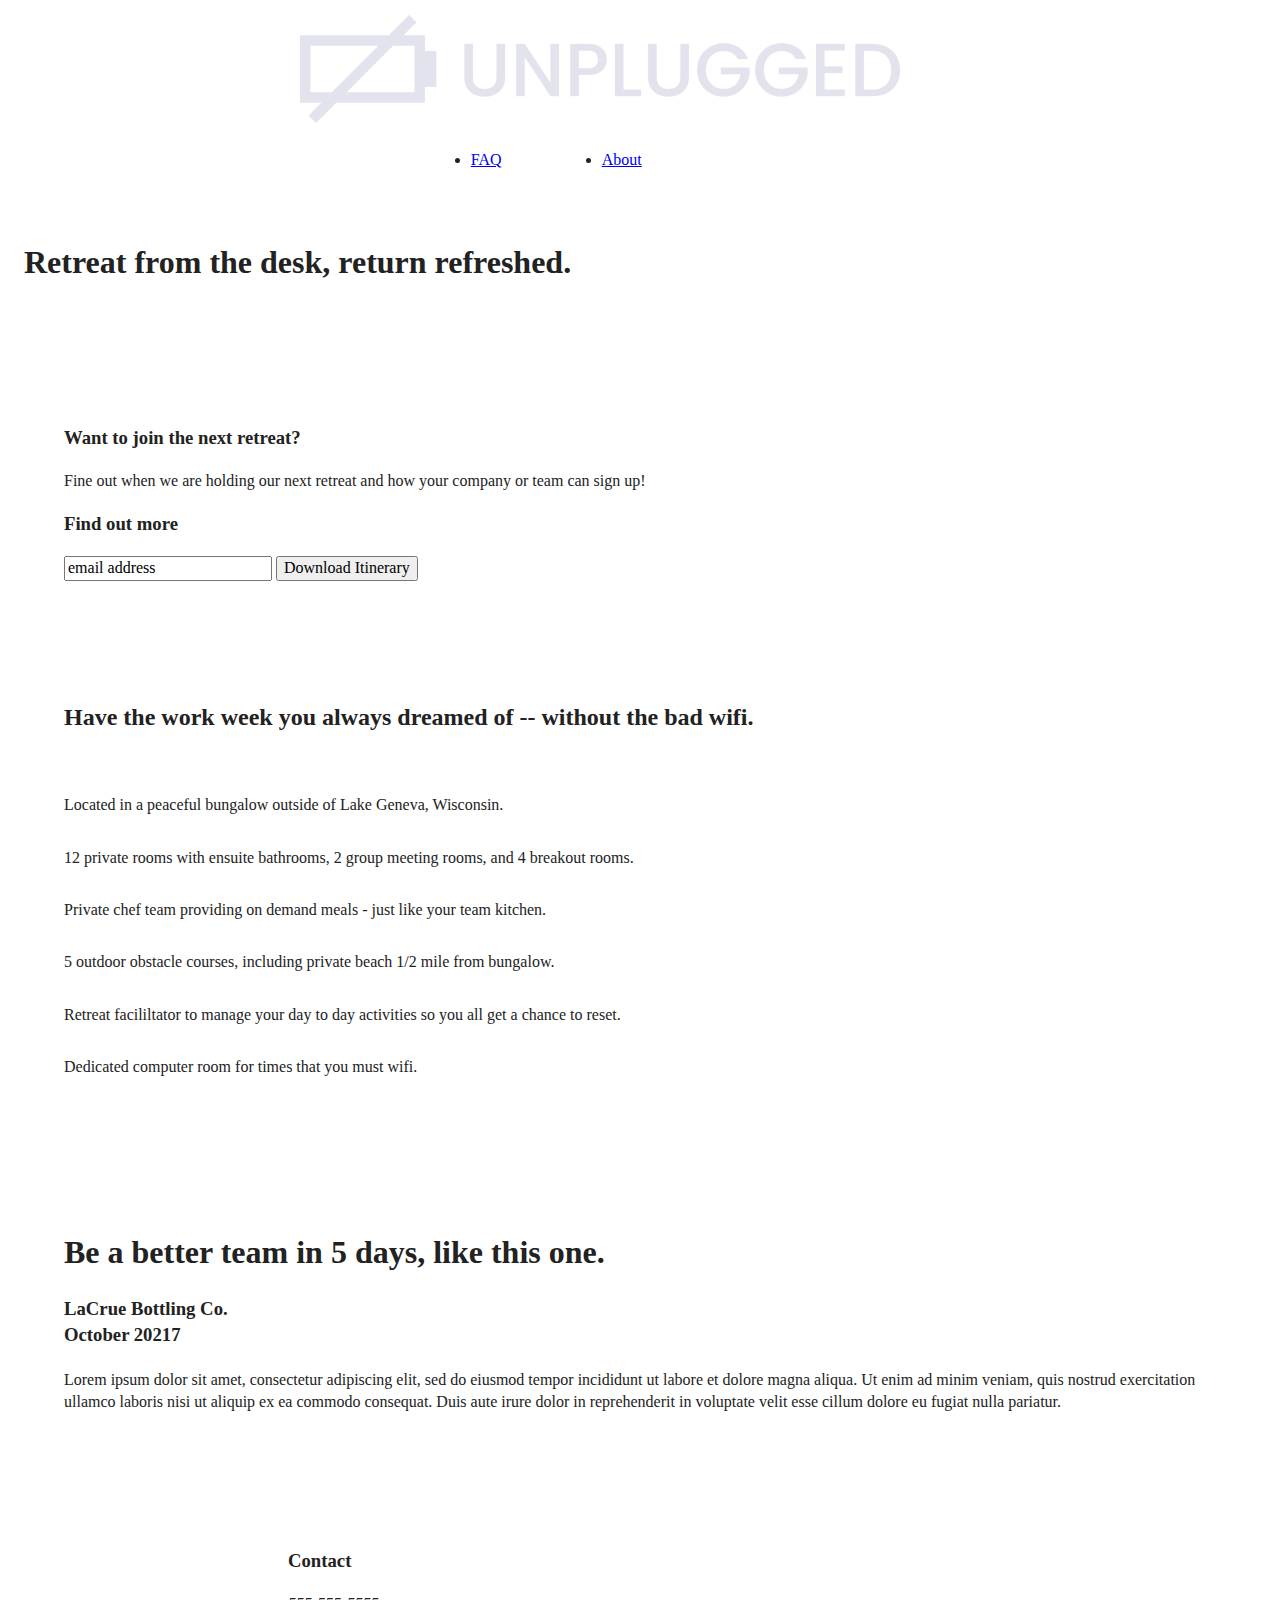
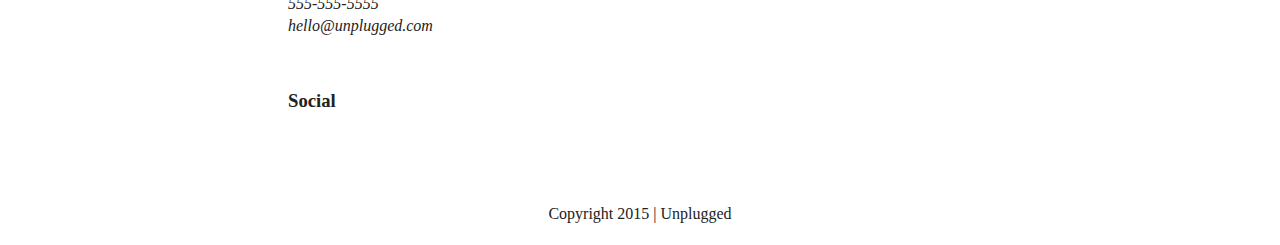
==== index.html @ df59cf58 "added width margins and padding" ====
<!doctype html>
<html class="no-js" lang="en">

<head>
  <meta charset="utf-8">
  <title>Unplugged Retreat</title>
  <meta name="description" content="">
  <meta name="viewport" content="width=device-width, initial-scale=1">

  <meta property="og:title" content="">
  <meta property="og:type" content="">
  <meta property="og:url" content="">
  <meta property="og:image" content="">

  <link rel="manifest" href="../site.webmanifest">
  <link rel="apple-touch-icon" href="../icon.png">
  <!-- Place favicon.ico in the root directory -->

  <link rel="stylesheet" href="../css/normalize.css">
  <link rel="stylesheet" href="../css/main.css">

  <meta name="theme-color" content="#fafafa">
</head>

<body>

  <!-- Add your site or application content here -->
<header>
  <div class="content-wrapper">
    <a href="#"><img src="../unplugged-retreat/Assets/unpluggedlogo.png" alt="unplugged logo"/></a>
    <figure>
      
    </figure>
    <div class="header-divider">
    <nav>
      <ul>
        <li><a href="faq/index.html" target="_blank">FAQ</a></li>
        <li><a href="about/index.html" target="_blank">About</a></li>
      </ul>
    </nav>
    </div>
  </div>
</header>

<main>

  <section class="hero-area">
    <div class="content-wrapper">
    <h1>Retreat from the desk, return refreshed.</h1>
    </div>
    <figure>

    </figure>
  </section>

  <aside>
    <div class="content-wrapper">
      <div class="form-description">
        <h3>Want to join the next retreat?</h3>
        <p>Fine out when we are holding our next retreat and how your company or team can sign up!</p>
      </div>
      <div class="form">
        <h3>Find out more</h3>
        <input type="text" name="name" value="email address">
        <input type="button" value="Download Itinerary">
      </div>
    </div>
  </aside>

<article>
  <section class="features">
    <div class="content-wrapper">
      <!-- Add your Features content here -->
      <h2>Have the work week you always dreamed of -- without the bad wifi.</h2>
    <!-- tent icon -->
      <article>
      <p class="features-items"></p>
      <p class="features-item-description">Located in a peaceful bungalow outside of Lake Geneva, Wisconsin.</p>
    </article>
    <!-- bed icon -->
    <article>
      <p class="features-items"></p>
      <p class="features-item-description">12 private rooms with ensuite bathrooms, 2 group meeting rooms, and 4 breakout rooms.</p>
    </article>
    <!-- fork and knife icon -->
    <article>
      <p class="features-items"></p>
      <p class="features-item-description">Private chef team providing on demand meals - just like your team kitchen.</p>
    </article>
    <!-- foot print icon -->
    <article>
      <p class="features-items"></p>
      <p class="features-item-description">5 outdoor obstacle courses, including private beach 1/2 mile from bungalow.</p>
    </article>
    <!-- smile icon -->
    <article>
      <p class="features-items"></p>
      <p class="features-item-description">Retreat facililtator to manage your day to day activities so you all get a chance to reset.</p>
    </article>
    <!-- wifi icon -->
    <article>
      <p class="features-items"></p>
      <p class="features-item-description">Dedicated computer room for times that you must wifi.</p>
    </article>
    </div>
  </section>

  <section class="reviews">
    <div class="content-wrapper">
      <h1>Be a better team in 5 days, like this one.</h1>
      <h3>LaCrue Bottling Co.
      <br>October 20217</h3>
      <p>Lorem ipsum dolor sit amet, consectetur adipiscing elit, sed do eiusmod tempor incididunt ut labore et dolore magna aliqua. Ut enim ad minim veniam, quis nostrud exercitation ullamco laboris nisi ut aliquip ex ea commodo consequat. Duis aute irure dolor in reprehenderit in voluptate velit esse cillum dolore eu fugiat nulla pariatur.</p>
    </div>
  </section>
</article>
</main> <!-- main wrapper -->

<footer>
  <div class="content-wrapper">
    <div class="footer-content">
      <div class="contact">
        <h3>Contact</h3>
        <address class="footer-content">
          <p>555-555-5555
          <br>hello@unplugged.com</p>
        </address>
      </div>
      <div class="social">
        <h3>Social</h3>
        <div class="social-icons">
          <p><a href="https://www.facebook.com/yoursite" target="_blank"></a></p>
          <p><a href="https://www.instagram.com/yoursite" target="_blank"></a></p>
          <p><a href="https://www.twitter.com/yoursite" target="_blank"></a></p>
          
          <!-- other social links here -->
        </div>
      </div>
    </div> <!-- footer content ends-->
  </div> <!-- footer content-wrapper ends-->

  <div class="copyright">
    <p>Copyright 2015 | Unplugged</p>
  </div>
</footer>

  <script src="../js/vendor/modernizr-3.11.2.min.js"></script>
  <script src="../js/plugins.js"></script>
  <script src="../js/main.js"></script>

  <!-- Google Analytics: change UA-XXXXX-Y to be your site's ID. -->
  <script>
    window.ga = function () { ga.q.push(arguments) }; ga.q = []; ga.l = +new Date;
    ga('create', 'UA-XXXXX-Y', 'auto'); ga('set', 'anonymizeIp', true); ga('set', 'transport', 'beacon'); ga('send', 'pageview')
  </script>
  <script src="../https://www.google-analytics.com/analytics.js" async></script>
</body>

</html>
---- css/main.css ----
/*! HTML5 Boilerplate v8.0.0 | MIT License | https://html5boilerplate.com/ */

/* main.css 2.1.0 | MIT License | https://github.com/h5bp/main.css#readme */
/*
 * What follows is the result of much research on cross-browser styling.
 * Credit left inline and big thanks to Nicolas Gallagher, Jonathan Neal,
 * Kroc Camen, and the H5BP dev community and team.
 */

/* ==========================================================================
   Base styles: opinionated defaults
   ========================================================================== */

html {
  color: #222;
  font-size: 1em;
  line-height: 1.4;
}

/*
 * Remove text-shadow in selection highlight:
 * https://twitter.com/miketaylr/status/12228805301
 *
 * Vendor-prefixed and regular ::selection selectors cannot be combined:
 * https://stackoverflow.com/a/16982510/7133471
 *
 * Customize the background color to match your design.
 */

::-moz-selection {
  background: #b3d4fc;
  text-shadow: none;
}

::selection {
  background: #b3d4fc;
  text-shadow: none;
}

/*
 * A better looking default horizontal rule
 */

hr {
  display: block;
  height: 1px;
  border: 0;
  border-top: 1px solid #ccc;
  margin: 1em 0;
  padding: 0;
}

/*
 * Remove the gap between audio, canvas, iframes,
 * images, videos and the bottom of their containers:
 * https://github.com/h5bp/html5-boilerplate/issues/440
 */

audio,
canvas,
iframe,
img,
svg,
video {
  vertical-align: middle;
}

/*
 * Remove default fieldset styles.
 */

fieldset {
  border: 0;
  margin: 0;
  padding: 0;
}

/*
 * Allow only vertical resizing of textareas.
 */

textarea {
  resize: vertical;
}

/* ==========================================================================
   Author's custom styles
   ========================================================================== */

  .content-wrapper {
    width:90%;
    margin:50px 0;
  }

   /*----------Base Header - -Footer Styles ---------*/

   header,
footer {
  display: flex;
  justify-content: center;
  align-items: center;
  flex-flow: row wrap;
}

header {
  padding: 15px 0;
}

header .content-wrapper {
  display: flex;
  justify-content: center;
  align-items: center;
  flex-flow: row wrap;
  margin: 0;
}

.header-divider {
  width: 100%;
  height: 1px;
  margin: 10px 0 20px 0;
}

header nav {
  display: flex;
  justify-content: space-around;
  align-items: center;
  flex-flow: row wrap;
  width: 60%;
}

header nav ul {
  display: flex;
  justify-content: space-around;
  width: 100%;
}

footer {
  flex-direction: column;
}

footer p {
  margin: 0;
}

footer .content-wrapper {
  width: 55%;
  margin: 50px 0;
}

footer .contact {
  margin-bottom: 50px;
}

footer .social-icons {
  display: flex;
  justify-content: space-around;
  align-items: center;
}

footer .social-icons p {
  display: flex;
  justify-content: center;
  align-items: center;
}

footer .copyright {
  margin: 20px 0;
}

   /* Header styles */

   header {

   }

   header .content-wrapper {

   }

   header figure {

   }
   
   .header-divider {
    width: 45%;
   }

   header nav {
    width: 60%;
   }

   header nav ul {
     width: 
     margin:
   }
   /* -------- Mobile Styles - Homepage ------- */

   .hero-area {
    display:flex;
    justify-content:center;
    flex-flow:row wrap;
   }

   aside {
    display:flex;
    justify-content:center;
    align-items:center;
    flex-flow:row wrap;
   }

   /* -------- Mobile Styles - Features ------ */ 
   .features {
    display: flex;
    justify-content: center;
    flex-flow: row wrap;
  }
  
  .features h2 {
    margin-bottom: 60px;
  }
  
  .features article {
    width: 63%;
    margin: 30px 0;
  }
  
  .features .features-items {
    display: flex;
    justify-content: center;
    align-items: center;
    flex-flow: row wrap;
  }
  
  .features p {
    margin: 0;
  }

   /* ------- Mobile Styles - Reviews ------*/

   .reviews {
    display: flex;
    justify-content: center;
    flex-flow: row wrap;
  }
  
  .reviews h2 {
    margin-bottom: 40px;
  }
  
  .reviews h3 {
    width: 55%;
    margin: 20px 0;
  }

/* ==========================================================================
   Helper classes
   ========================================================================== */

/*
 * Hide visually and from screen readers
 */

.hidden,
[hidden] {
  display: none !important;
}

/*
 * Hide only visually, but have it available for screen readers:
 * https://snook.ca/archives/html_and_css/hiding-content-for-accessibility
 *
 * 1. For long content, line feeds are not interpreted as spaces and small width
 *    causes content to wrap 1 word per line:
 *    https://medium.com/@jessebeach/beware-smushed-off-screen-accessible-text-5952a4c2cbfe
 */

.sr-only {
  border: 0;
  clip: rect(0, 0, 0, 0);
  height: 1px;
  margin: -1px;
  overflow: hidden;
  padding: 0;
  position: absolute;
  white-space: nowrap;
  width: 1px;
  /* 1 */
}

/*
 * Extends the .sr-only class to allow the element
 * to be focusable when navigated to via the keyboard:
 * https://www.drupal.org/node/897638
 */

.sr-only.focusable:active,
.sr-only.focusable:focus {
  clip: auto;
  height: auto;
  margin: 0;
  overflow: visible;
  position: static;
  white-space: inherit;
  width: auto;
}

/*
 * Hide visually and from screen readers, but maintain layout
 */

.invisible {
  visibility: hidden;
}

/*
 * Clearfix: contain floats
 *
 * For modern browsers
 * 1. The space content is one way to avoid an Opera bug when the
 *    `contenteditable` attribute is included anywhere else in the document.
 *    Otherwise it causes space to appear at the top and bottom of elements
 *    that receive the `clearfix` class.
 * 2. The use of `table` rather than `block` is only necessary if using
 *    `:before` to contain the top-margins of child elements.
 */

.clearfix::before,
.clearfix::after {
  content: " ";
  display: table;
}

.clearfix::after {
  clear: both;
}

/* ==========================================================================
   EXAMPLE Media Queries for Responsive Design.
   These examples override the primary ('mobile first') styles.
   Modify as content requires.
   ========================================================================== */

@media only screen and (min-width: 35em) {
  /* Style adjustments for viewports that meet the condition */
}

@media print,
  (-webkit-min-device-pixel-ratio: 1.25),
  (min-resolution: 1.25dppx),
  (min-resolution: 120dpi) {
  /* Style adjustments for high resolution devices */
}

/* ==========================================================================
   Print styles.
   Inlined to avoid the additional HTTP request:
   https://www.phpied.com/delay-loading-your-print-css/
   ========================================================================== */

@media print {
  *,
  *::before,
  *::after {
    background: #fff !important;
    color: #000 !important;
    /* Black prints faster */
    box-shadow: none !important;
    text-shadow: none !important;
  }

  a,
  a:visited {
    text-decoration: underline;
  }

  a[href]::after {
    content: " (" attr(href) ")";
  }

  abbr[title]::after {
    content: " (" attr(title) ")";
  }

  /*
   * Don't show links that are fragment identifiers,
   * or use the `javascript:` pseudo protocol
   */
  a[href^="#"]::after,
  a[href^="javascript:"]::after {
    content: "";
  }

  pre {
    white-space: pre-wrap !important;
  }

  pre,
  blockquote {
    border: 1px solid #999;
    page-break-inside: avoid;
  }

  /*
   * Printing Tables:
   * https://web.archive.org/web/20180815150934/http://css-discuss.incutio.com/wiki/Printing_Tables
   */
  thead {
    display: table-header-group;
  }

  tr,
  img {
    page-break-inside: avoid;
  }

  p,
  h2,
  h3 {
    orphans: 3;
    widows: 3;
  }

  h2,
  h3 {
    page-break-after: avoid;
  }
}
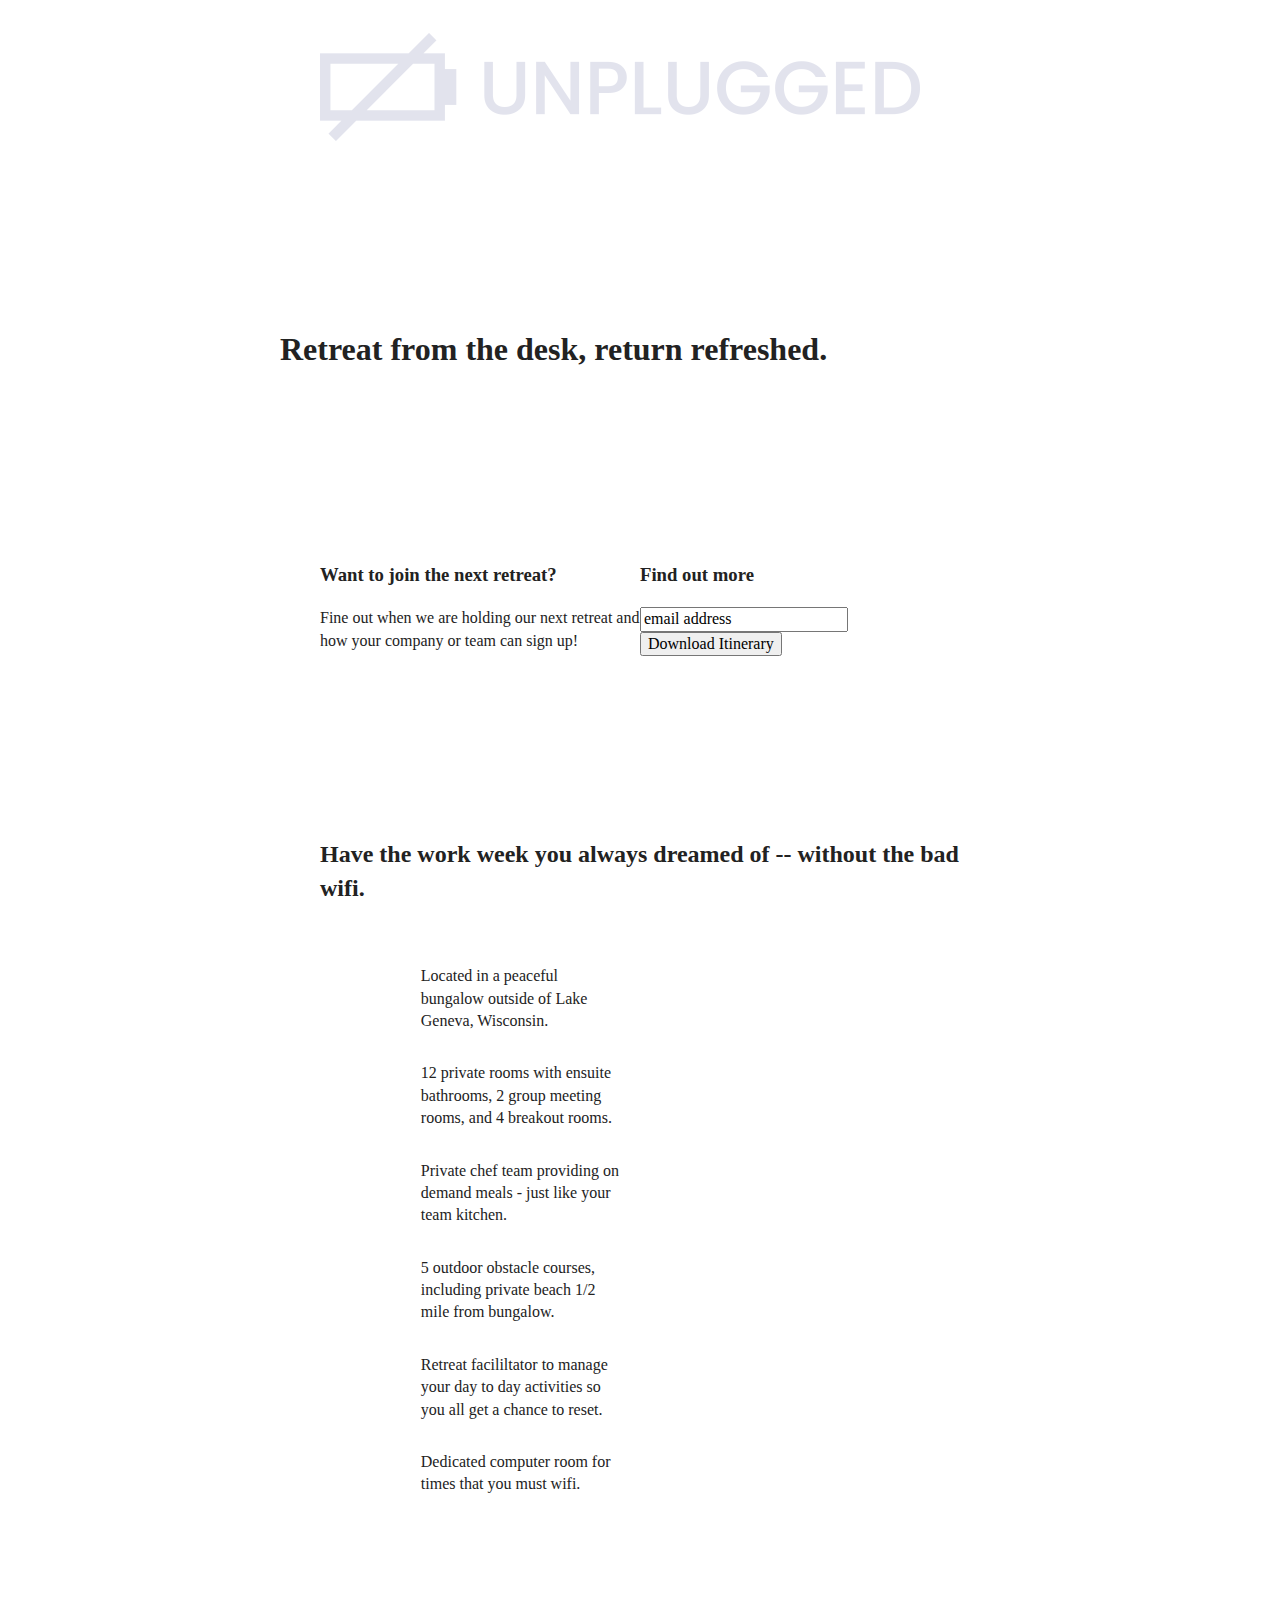
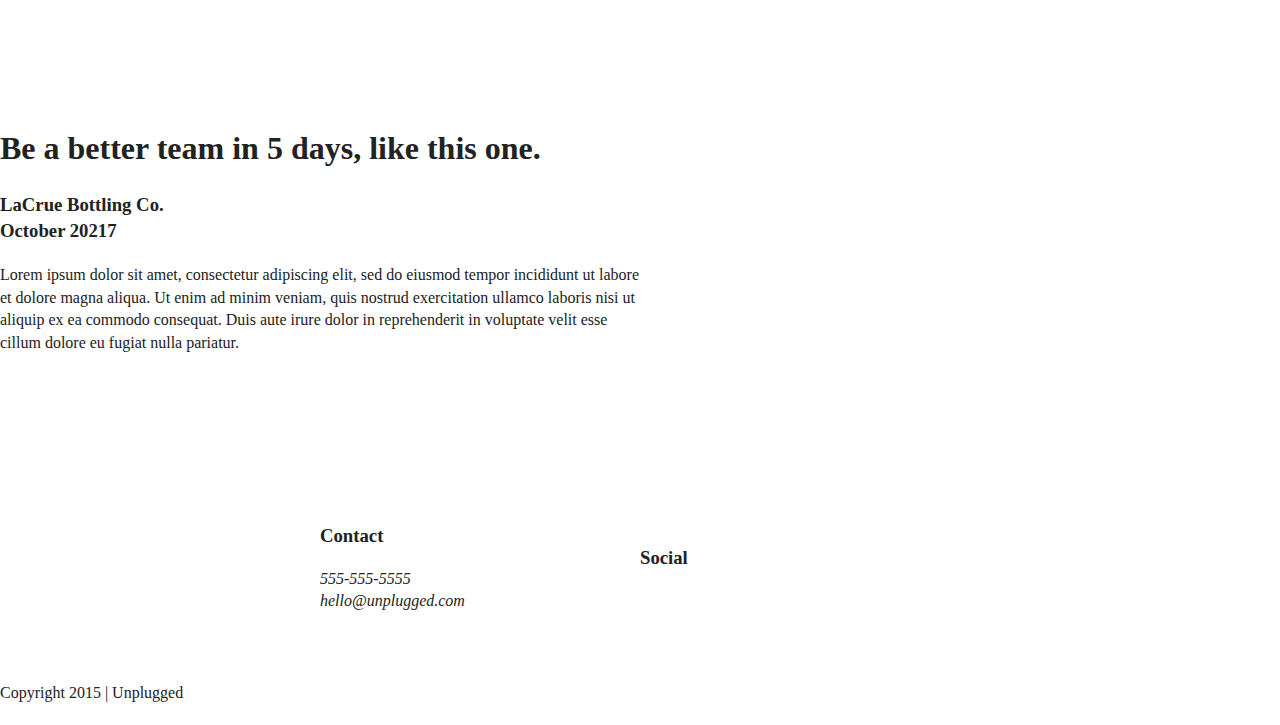
==== commit 2d8f8530: "added tablet media queries to homepage, about, and faq pages" ====
--- a/index.html
+++ b/index.html
@@ -104,7 +104,9 @@
     </article>
     </div>
   </section>
+</article>
 
+<article>
   <section class="reviews">
     <div class="content-wrapper">
       <h1>Be a better team in 5 days, like this one.</h1>
--- a/css/main.css
+++ b/css/main.css
@@ -170,29 +170,36 @@
    /* Header styles */
 
    header {
-
-   }
-
-   header .content-wrapper {
-
-   }
-
-   header figure {
-
-   }
+    padding: 15px 0;
+  }
+  
+  header .content-wrapper {
+    display: flex;
+    justify-content: center;
+    align-items: center;
+    flex-flow: row wrap;
+    margin: 0;
+  }
    
    .header-divider {
-    width: 45%;
-   }
-
-   header nav {
+    width: 100%;
+    height: 1px;
+    margin: 10px 0 20px 0;
+  }
+  
+  header nav {
+    display: flex;
+    justify-content: space-around;
+    align-items: center;
+    flex-flow: row wrap;
     width: 60%;
-   }
-
-   header nav ul {
-     width: 
-     margin:
-   }
+  }
+  
+  header nav ul {
+    display: flex;
+    justify-content: space-around;
+    width: 100%;
+  }
    /* -------- Mobile Styles - Homepage ------- */
 
    .hero-area {
@@ -237,7 +244,7 @@
 
    /* ------- Mobile Styles - Reviews ------*/
 
-   .reviews {
+   .reviews article {
     display: flex;
     justify-content: center;
     flex-flow: row wrap;
@@ -340,8 +347,139 @@
    Modify as content requires.
    ========================================================================== */
 
-@media only screen and (min-width: 35em) {
-  /* Style adjustments for viewports that meet the condition */
+@media screen and (min-width: 768px) {
+  /* General styles here */
+.content-wrapper {
+  max-width: 640px;
+  margin: 100px 0;
+}
+
+/* Header */
+header {
+  justify-content: space-around;
+  padding: 33px 0;
+}
+
+header .content-wrapper {
+  justify-content: space-between;
+  width:100%;
+}
+
+header nav {
+  width:19%;
+}
+
+header nav ul {
+  justify-content: space-between;
+}
+
+.header-divider {
+  display: none;
+}
+
+/* Hero Area */
+
+/* Aside */
+aside .content-wrapper {
+  margin: 50px 0;
+  display: flex;
+  justify-content:space-between;
+  flex-flow: row wrap;
+}
+
+aside .content-wrapper .form-description, 
+aside .content-wrapper .form {
+  width: 50%;
+  margin: 0;
+}
+
+/* Features */
+.features article {
+  display: flex;
+  justify-content: center;
+  align-items:center;
+  flex-flow:column wrap;
+  flex-basis: 50%;
+}
+
+.features .features-item-description {
+  width: 50%;
+}
+
+/* Reviews */
+.reviews article {
+  width: 50%;
+  display: flex;
+  justify-content:space-between;
+}
+
+.reviews article div {
+  width: 50%;
+}
+
+/* Footer */
+.footer-content {
+  display: flex;
+  justify-content:space-between;
+  align-items:center;
+}
+
+.footer-content-wrapper {
+  width: 65%;
+  margin: 100px 0;
+}
+
+footer .contact {
+  margin-bottom: 0;
+}
+
+.social {
+  width: 50%;
+}
+
+footer .copyright {
+  width: 100%;
+}
+
+/* ----- About Page ----- */
+.mission-content {
+  display: flex;
+  justify-content: space-between;
+  align-items: center;
+  padding-top:20px;
+}
+
+.mission-content p {
+  width: 50%;
+}
+
+.contact-section .content-wrapper h2 {
+  width: 80%;
+}
+
+.contact-section {
+  display: flex;
+  justify-content: space-between;
+  align-items:flex-start;
+}
+
+/* ----- FAQ Pages -----*/
+.faq .content-wrapper {
+  justify-content: space-between;
+}
+
+.faq-content {
+  flex-basis: 40%;
+}
+
+.faq h2 {
+  width: 100%;
+}
+
+@media screen and (min-width: 1200px) {
+
+  /*Desktop styles here*/
+
 }
 
 @media print,
@@ -423,6 +561,4 @@
   h2,
   h3 {
     page-break-after: avoid;
-  }
-}
-
+  }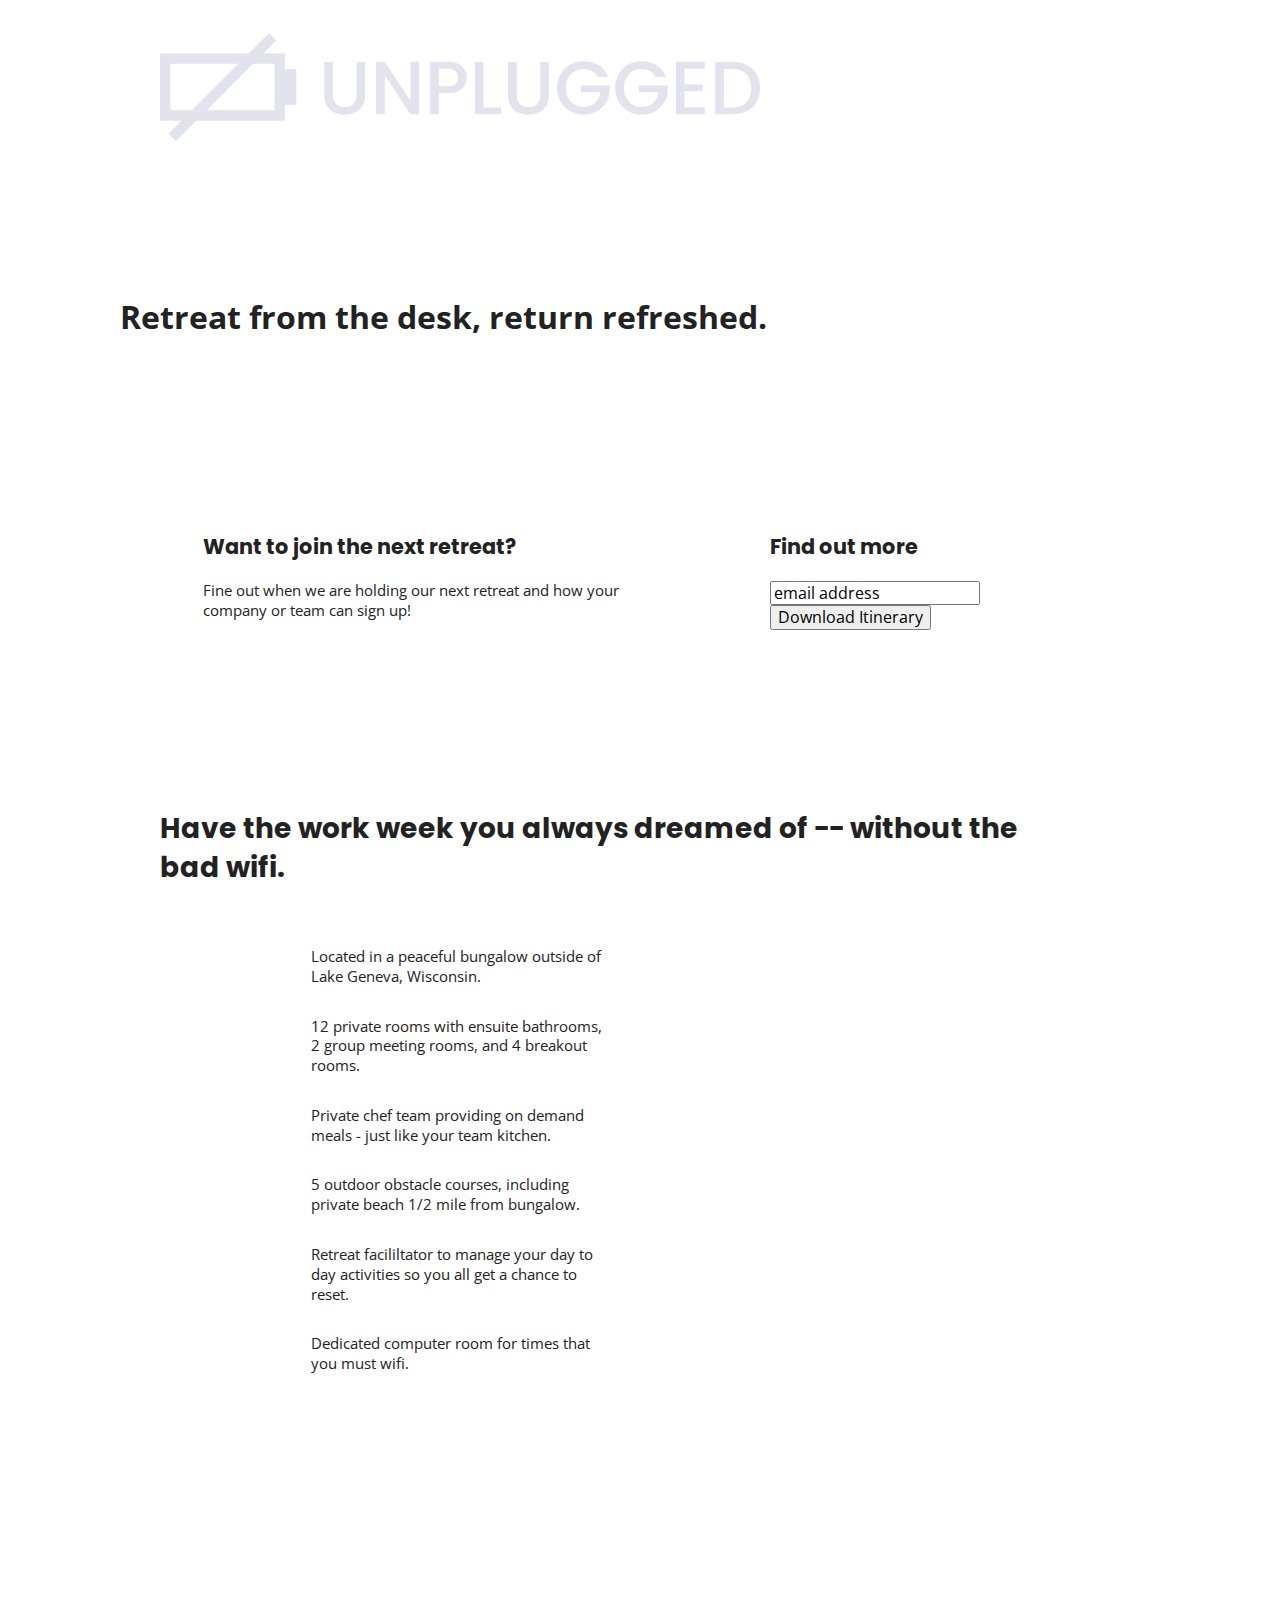
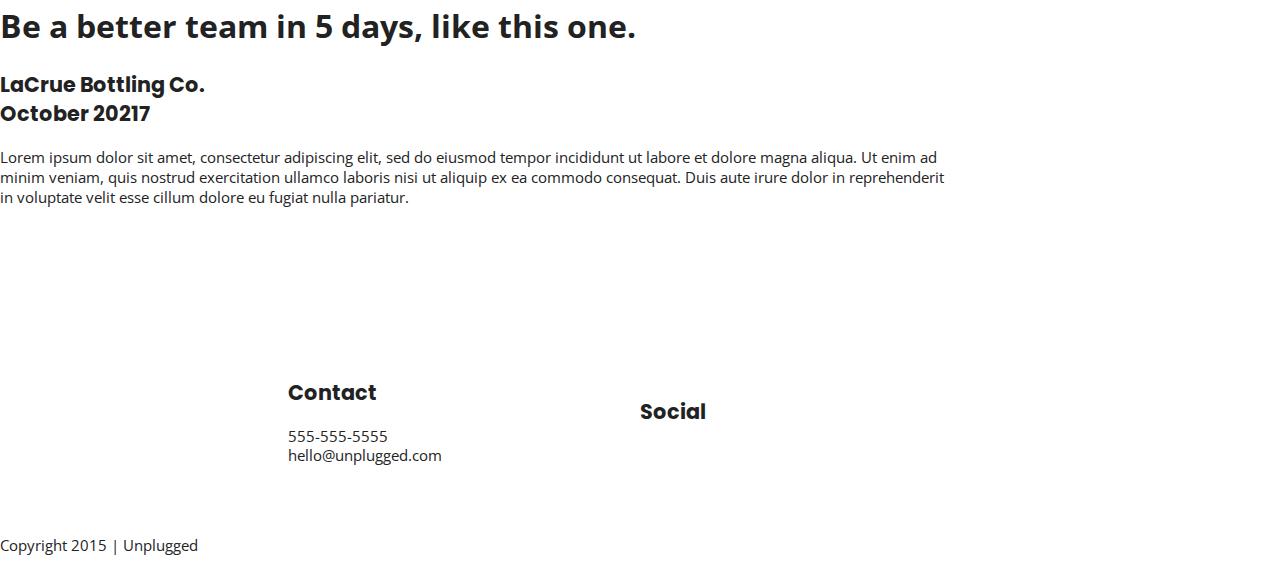
==== commit 6f16f577: "added general styling above base header/footer styles" ====
--- a/index.html
+++ b/index.html
@@ -18,6 +18,9 @@
 
   <link rel="stylesheet" href="../css/normalize.css">
   <link rel="stylesheet" href="../css/main.css">
+
+  <!-- Google Fonts-->
+  <link href="https://fonts.googleapis.com/css?family=Open+Sans:400,700|Poppins:500,700" rel="stylesheet">
 
   <meta name="theme-color" content="#fafafa">
 </head>
--- a/css/main.css
+++ b/css/main.css
@@ -86,11 +86,61 @@
 /* ==========================================================================
    Author's custom styles
    ========================================================================== */
-
-  .content-wrapper {
-    width:90%;
-    margin:50px 0;
-  }
+/* General Styles */
+ 
+html {
+	font-size: 16px;
+}
+ 
+body {
+  font-family: 'Open Sans', sans-serif;
+  font-size: 1em;
+  text-align: left;
+}
+ 
+ul, 
+ol {
+ list-style-type: none;
+}
+ 
+a {
+	color: #e2e3ed;
+  text-decoration: none;
+}
+ 
+h2 {
+  font-family: 'Poppins', sans-serif;
+  font-size: 1.75em;
+}
+ 
+h3, 
+h4 {
+  font-family: 'Poppins', sans-serif;
+  margin: 20px 0;
+  font-size: 1.3em;
+}
+ 
+p {
+	font-size: 0.95em;
+  line-height: 1.3em;
+}
+ 
+img {
+ 
+}
+ 
+figure {
+ 
+}
+ 
+address {
+ font-style: normal;
+}
+ 
+.content-wrapper {
+ width: 90%;
+ margin: 50px 0;
+}
 
    /*----------Base Header - -Footer Styles ---------*/
 
@@ -348,7 +398,7 @@
    ========================================================================== */
 
 @media screen and (min-width: 768px) {
-  /* General styles here */
+  /* Tablet general styles here */
 .content-wrapper {
   max-width: 640px;
   margin: 100px 0;
@@ -475,11 +525,53 @@
 .faq h2 {
   width: 100%;
 }
-
-@media screen and (min-width: 1200px) {
-
-  /*Desktop styles here*/
-
+}
+
+@media only screen and (min-width: 1200px) {
+  /*Desktop general styles here*/
+  .content-wrapper {
+    max-width: 960px;
+    }
+
+  /* Hero */
+  .hearo-area h1 {
+    width: 60%;
+  }
+
+  /* Aside */
+  aside .content-wrapper {
+    justify-content: space-around;
+  }
+
+  aside .content-wrapper .form-descriptions,
+  aside .content-wrapper .form {
+    width: 32%;
+  }
+
+  /* Features */
+  .features h2 {
+    width: 92%;
+  }
+
+  .features article {
+    flex-basis: 35%;
+  }
+
+  /* Reviews */
+  .reviews article div {
+    width: 42%;
+  }
+
+  /* ----- About Page -----*/
+  .mission h2,
+  .contact-section .content-wrapper h2 {
+    width: 95%;
+  }
+
+  /* ----- FAQ Page -----*/
+  .faq h2 {
+    width: 100%;
+  }
 }
 
 @media print,
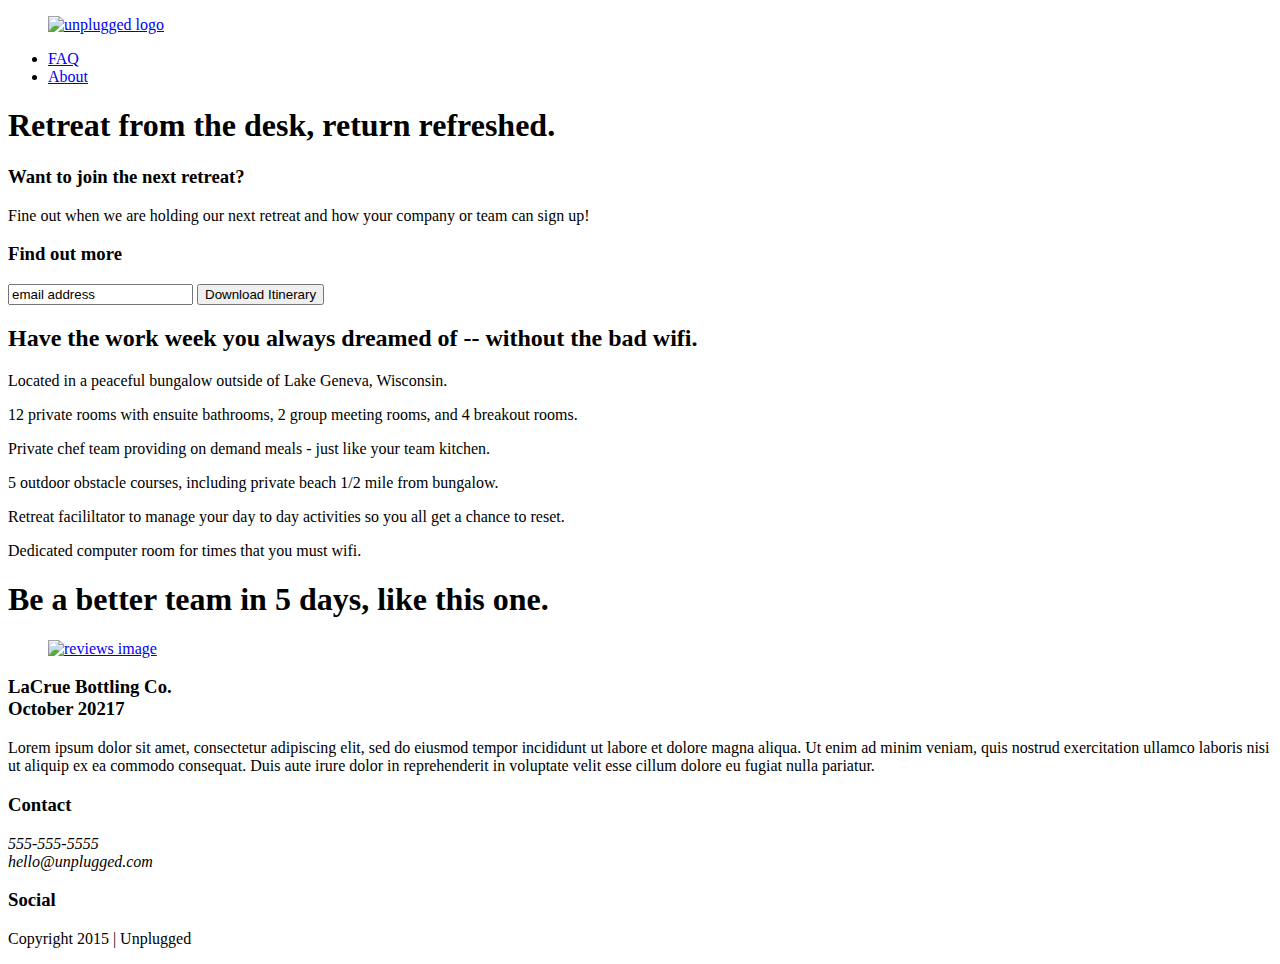
==== commit 0ed5c02a: "added responsive images to homepage" ====
--- a/index.html
+++ b/index.html
@@ -16,8 +16,8 @@
   <link rel="apple-touch-icon" href="../icon.png">
   <!-- Place favicon.ico in the root directory -->
 
-  <link rel="stylesheet" href="../css/normalize.css">
-  <link rel="stylesheet" href="../css/main.css">
+  <link rel="stylesheet" href="../unplugged-retreat-2020/css/normalize.css">
+  <link rel="stylesheet" href="../unplugged-retreat-2020/css/main.css">
 
   <!-- Google Fonts-->
   <link href="https://fonts.googleapis.com/css?family=Open+Sans:400,700|Poppins:500,700" rel="stylesheet">
@@ -30,9 +30,8 @@
   <!-- Add your site or application content here -->
 <header>
   <div class="content-wrapper">
-    <a href="#"><img src="../unplugged-retreat/Assets/unpluggedlogo.png" alt="unplugged logo"/></a>
     <figure>
-      
+     <a href="#"><img src="../unplugged-retreat-2020/Assets/unpluggedlogo.png" alt="unplugged logo"/></a>
     </figure>
     <div class="header-divider">
     <nav>
@@ -51,9 +50,6 @@
     <div class="content-wrapper">
     <h1>Retreat from the desk, return refreshed.</h1>
     </div>
-    <figure>
-
-    </figure>
   </section>
 
   <aside>
@@ -113,8 +109,11 @@
   <section class="reviews">
     <div class="content-wrapper">
       <h1>Be a better team in 5 days, like this one.</h1>
-      <h3>LaCrue Bottling Co.
-      <br>October 20217</h3>
+      <figure>
+        <a href="#"><img src="../unplugged-retreat-2020/img/reviews.jpg" alt="reviews image"/></a>
+       </figure>
+       <h3>LaCrue Bottling Co.
+        <br>October 20217</h3>
       <p>Lorem ipsum dolor sit amet, consectetur adipiscing elit, sed do eiusmod tempor incididunt ut labore et dolore magna aliqua. Ut enim ad minim veniam, quis nostrud exercitation ullamco laboris nisi ut aliquip ex ea commodo consequat. Duis aute irure dolor in reprehenderit in voluptate velit esse cillum dolore eu fugiat nulla pariatur.</p>
     </div>
   </section>
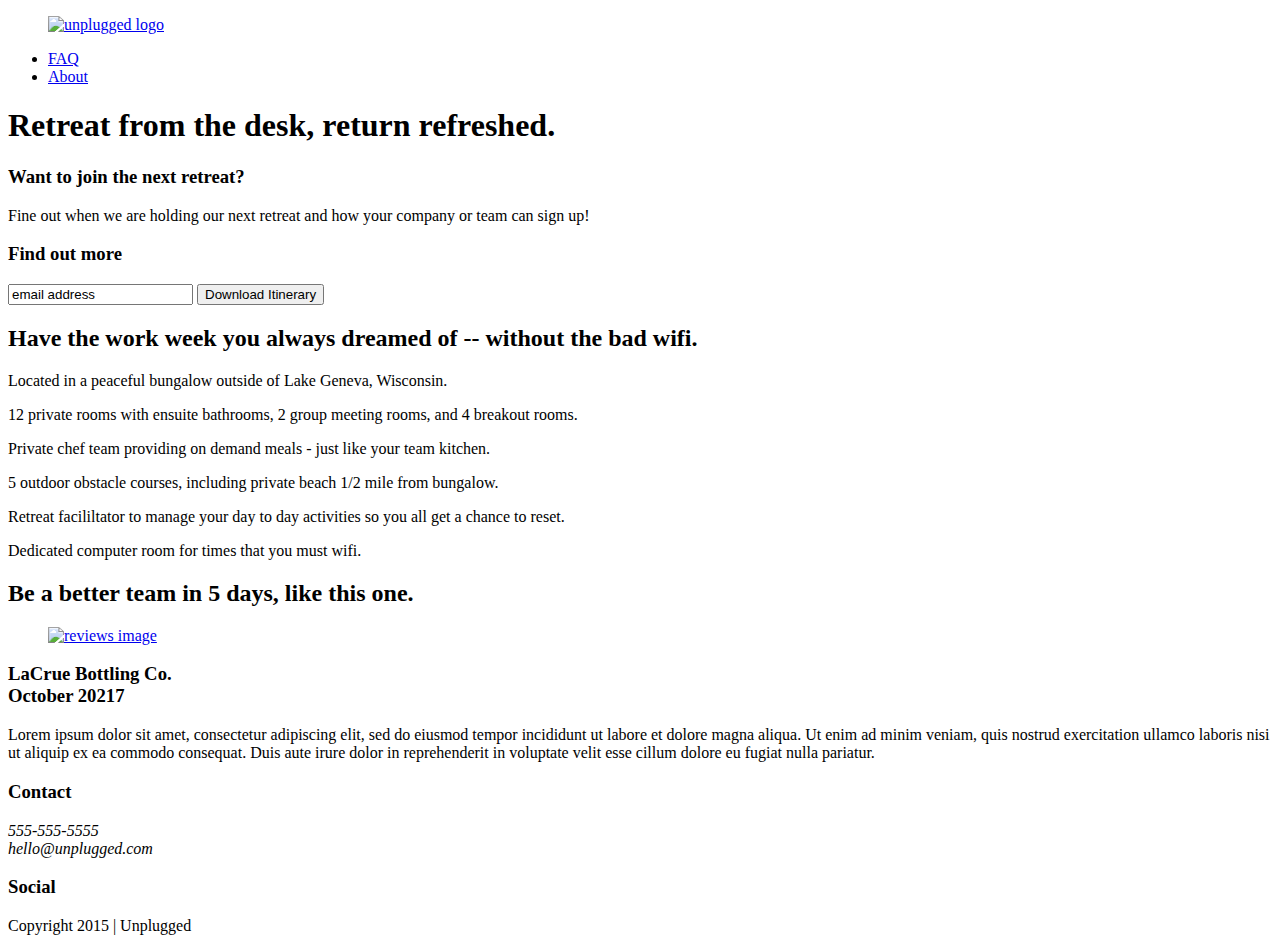
==== commit 9c9f3639: "added feature icons to css and font awesome link in html" ====
--- a/index.html
+++ b/index.html
@@ -23,6 +23,8 @@
   <link href="https://fonts.googleapis.com/css?family=Open+Sans:400,700|Poppins:500,700" rel="stylesheet">
 
   <meta name="theme-color" content="#fafafa">
+
+  <script src="https://kit.fontawesome.com/97ac69be66.js" crossorigin="anonymous"></script>
 </head>
 
 <body>
@@ -73,32 +75,44 @@
       <h2>Have the work week you always dreamed of -- without the bad wifi.</h2>
     <!-- tent icon -->
       <article>
-      <p class="features-items"></p>
+      <p class="features-items">
+        <i class="fas fa-campground"></i>
+      </p>
       <p class="features-item-description">Located in a peaceful bungalow outside of Lake Geneva, Wisconsin.</p>
     </article>
     <!-- bed icon -->
     <article>
-      <p class="features-items"></p>
+      <p class="features-items">
+        <i class="fas fa-bed"></i>
+      </p>
       <p class="features-item-description">12 private rooms with ensuite bathrooms, 2 group meeting rooms, and 4 breakout rooms.</p>
     </article>
     <!-- fork and knife icon -->
     <article>
-      <p class="features-items"></p>
+      <p class="features-items">
+        <i class="fas fa-utensils"></i>
+      </p>
       <p class="features-item-description">Private chef team providing on demand meals - just like your team kitchen.</p>
     </article>
     <!-- foot print icon -->
     <article>
-      <p class="features-items"></p>
+      <p class="features-items">
+        <i class="fas fa-shoe-prints"></i>
+      </p>
       <p class="features-item-description">5 outdoor obstacle courses, including private beach 1/2 mile from bungalow.</p>
     </article>
     <!-- smile icon -->
     <article>
-      <p class="features-items"></p>
+      <p class="features-items">
+        <i class="fas fa-smile"></i>
+      </p>
       <p class="features-item-description">Retreat facililtator to manage your day to day activities so you all get a chance to reset.</p>
     </article>
     <!-- wifi icon -->
     <article>
-      <p class="features-items"></p>
+      <p class="features-items">
+        <i class="fas fa-wifi"></i>
+      </p>
       <p class="features-item-description">Dedicated computer room for times that you must wifi.</p>
     </article>
     </div>
@@ -108,7 +122,7 @@
 <article>
   <section class="reviews">
     <div class="content-wrapper">
-      <h1>Be a better team in 5 days, like this one.</h1>
+      <h2>Be a better team in 5 days, like this one.</h2>
       <figure>
         <a href="#"><img src="../unplugged-retreat-2020/img/reviews.jpg" alt="reviews image"/></a>
        </figure>
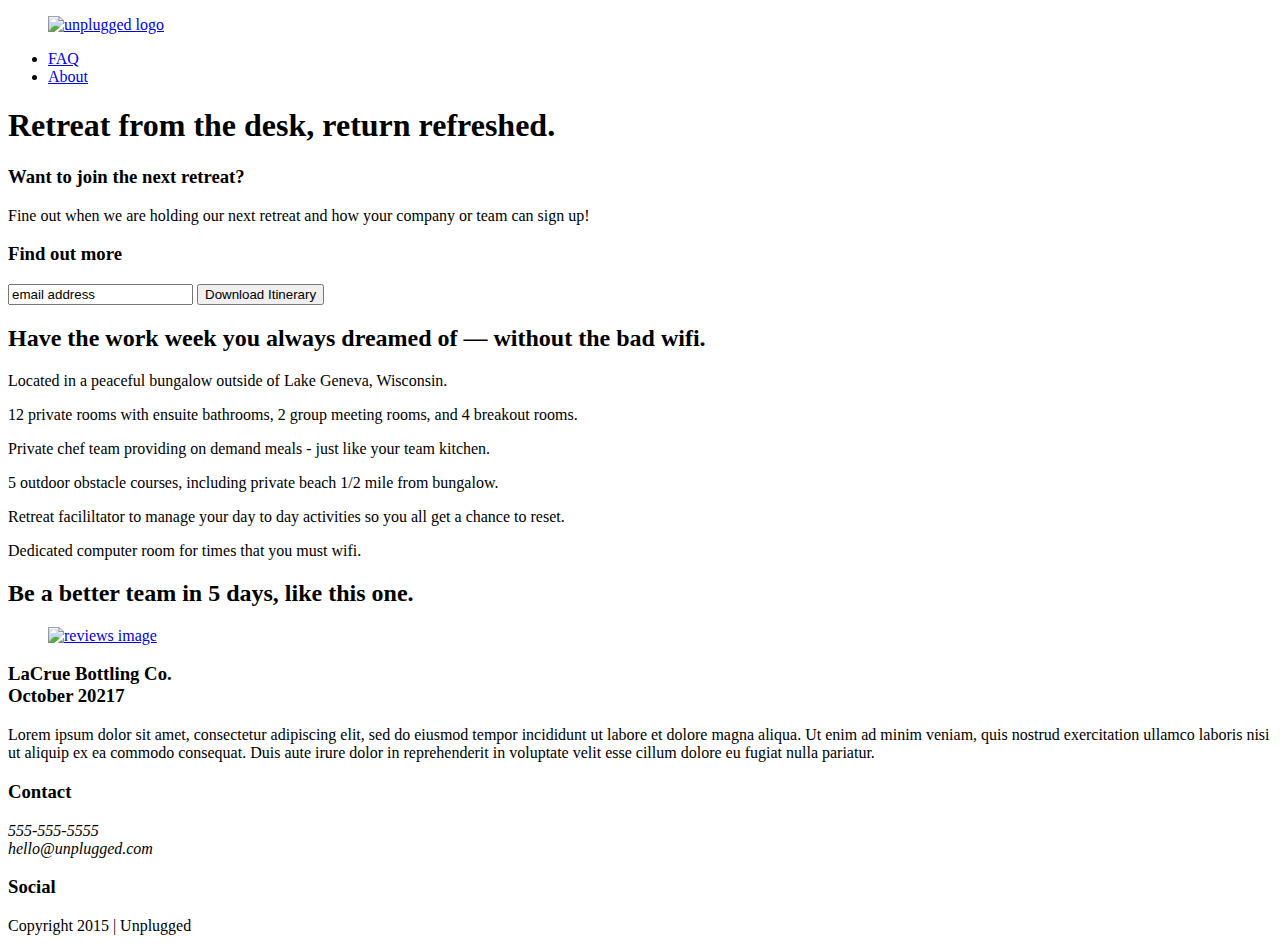
==== commit 96f3015a: "Finishing touches, linked about and faq pages" ====
--- a/index.html
+++ b/index.html
@@ -20,7 +20,9 @@
   <link rel="stylesheet" href="../unplugged-retreat-2020/css/main.css">
 
   <!-- Google Fonts-->
-  <link href="https://fonts.googleapis.com/css?family=Open+Sans:400,700|Poppins:500,700" rel="stylesheet">
+  <link rel="preconnect" href="https://fonts.googleapis.com">
+<link rel="preconnect" href="https://fonts.gstatic.com" crossorigin>
+<link href="https://fonts.googleapis.com/css2?family=Poppins:wght@400;700&display=swap" rel="stylesheet">
 
   <meta name="theme-color" content="#fafafa">
 
@@ -68,58 +70,57 @@
     </div>
   </aside>
 
-<article>
   <section class="features">
     <div class="content-wrapper">
       <!-- Add your Features content here -->
-      <h2>Have the work week you always dreamed of -- without the bad wifi.</h2>
+      <h2>Have the work week you always dreamed of — without the bad wifi.</h2>
     <!-- tent icon -->
-      <article>
-      <p class="features-items">
-        <i class="fas fa-campground"></i>
-      </p>
-      <p class="features-item-description">Located in a peaceful bungalow outside of Lake Geneva, Wisconsin.</p>
-    </article>
+      <div class="feature-items">
+        <article>
+          <p class="features-items">
+          <i class="fas fa-campground"></i>
+          </p>
+          <p class="features-item-description">Located in a peaceful bungalow outside of Lake Geneva, Wisconsin.</p>
+        </article>
     <!-- bed icon -->
-    <article>
-      <p class="features-items">
-        <i class="fas fa-bed"></i>
-      </p>
-      <p class="features-item-description">12 private rooms with ensuite bathrooms, 2 group meeting rooms, and 4 breakout rooms.</p>
-    </article>
+        <article>
+          <p class="features-items">
+          <i class="fas fa-bed"></i>
+          </p>
+          <p class="features-item-description">12 private rooms with ensuite bathrooms, 2 group meeting rooms, and 4 breakout rooms.</p>
+        </article>
     <!-- fork and knife icon -->
-    <article>
-      <p class="features-items">
-        <i class="fas fa-utensils"></i>
-      </p>
-      <p class="features-item-description">Private chef team providing on demand meals - just like your team kitchen.</p>
-    </article>
+        <article>
+          <p class="features-items">
+          <i class="fas fa-utensils"></i>
+          </p>
+          <p class="features-item-description">Private chef team providing on demand meals - just like your team kitchen.</p>
+        </article>
     <!-- foot print icon -->
-    <article>
-      <p class="features-items">
-        <i class="fas fa-shoe-prints"></i>
-      </p>
-      <p class="features-item-description">5 outdoor obstacle courses, including private beach 1/2 mile from bungalow.</p>
-    </article>
+        <article>
+          <p class="features-items">
+          <i class="fas fa-shoe-prints"></i>
+          </p>
+          <p class="features-item-description">5 outdoor obstacle courses, including private beach 1/2 mile from bungalow.</p>
+        </article>
     <!-- smile icon -->
-    <article>
-      <p class="features-items">
-        <i class="fas fa-smile"></i>
-      </p>
-      <p class="features-item-description">Retreat facililtator to manage your day to day activities so you all get a chance to reset.</p>
-    </article>
+        <article>
+          <p class="features-items">
+          <i class="fas fa-smile"></i>
+          </p>
+          <p class="features-item-description">Retreat facililtator to manage your day to day activities so you all get a chance to reset.</p>
+        </article>
     <!-- wifi icon -->
-    <article>
-      <p class="features-items">
-        <i class="fas fa-wifi"></i>
-      </p>
-      <p class="features-item-description">Dedicated computer room for times that you must wifi.</p>
-    </article>
+        <article>
+          <p class="features-items">
+          <i class="fas fa-wifi"></i>
+          </p>
+          <p class="features-item-description">Dedicated computer room for times that you must wifi.</p>
+        </article>
+      </div>
     </div>
   </section>
-</article>
 
-<article>
   <section class="reviews">
     <div class="content-wrapper">
       <h2>Be a better team in 5 days, like this one.</h2>
@@ -131,7 +132,6 @@
       <p>Lorem ipsum dolor sit amet, consectetur adipiscing elit, sed do eiusmod tempor incididunt ut labore et dolore magna aliqua. Ut enim ad minim veniam, quis nostrud exercitation ullamco laboris nisi ut aliquip ex ea commodo consequat. Duis aute irure dolor in reprehenderit in voluptate velit esse cillum dolore eu fugiat nulla pariatur.</p>
     </div>
   </section>
-</article>
 </main> <!-- main wrapper -->
 
 <footer>
@@ -147,9 +147,16 @@
       <div class="social">
         <h3>Social</h3>
         <div class="social-icons">
-          <p><a href="https://www.facebook.com/yoursite" target="_blank"></a></p>
-          <p><a href="https://www.instagram.com/yoursite" target="_blank"></a></p>
-          <p><a href="https://www.twitter.com/yoursite" target="_blank"></a></p>
+          <p><a href="https://www.facebook.com/yoursite" target="_blank">
+            <i class="fab fa-facebook-f">
+            </i>
+          </a></p>
+          <p><a href="https://www.instagram.com/yoursite" target="_blank">
+            <i class="fab fa-instagram"></i>
+          </a></p>
+          <p><a href="https://www.twitter.com/yoursite" target="_blank">
+            <i class="fab fa-twitter"></i>
+          </a></p>
           
           <!-- other social links here -->
         </div>
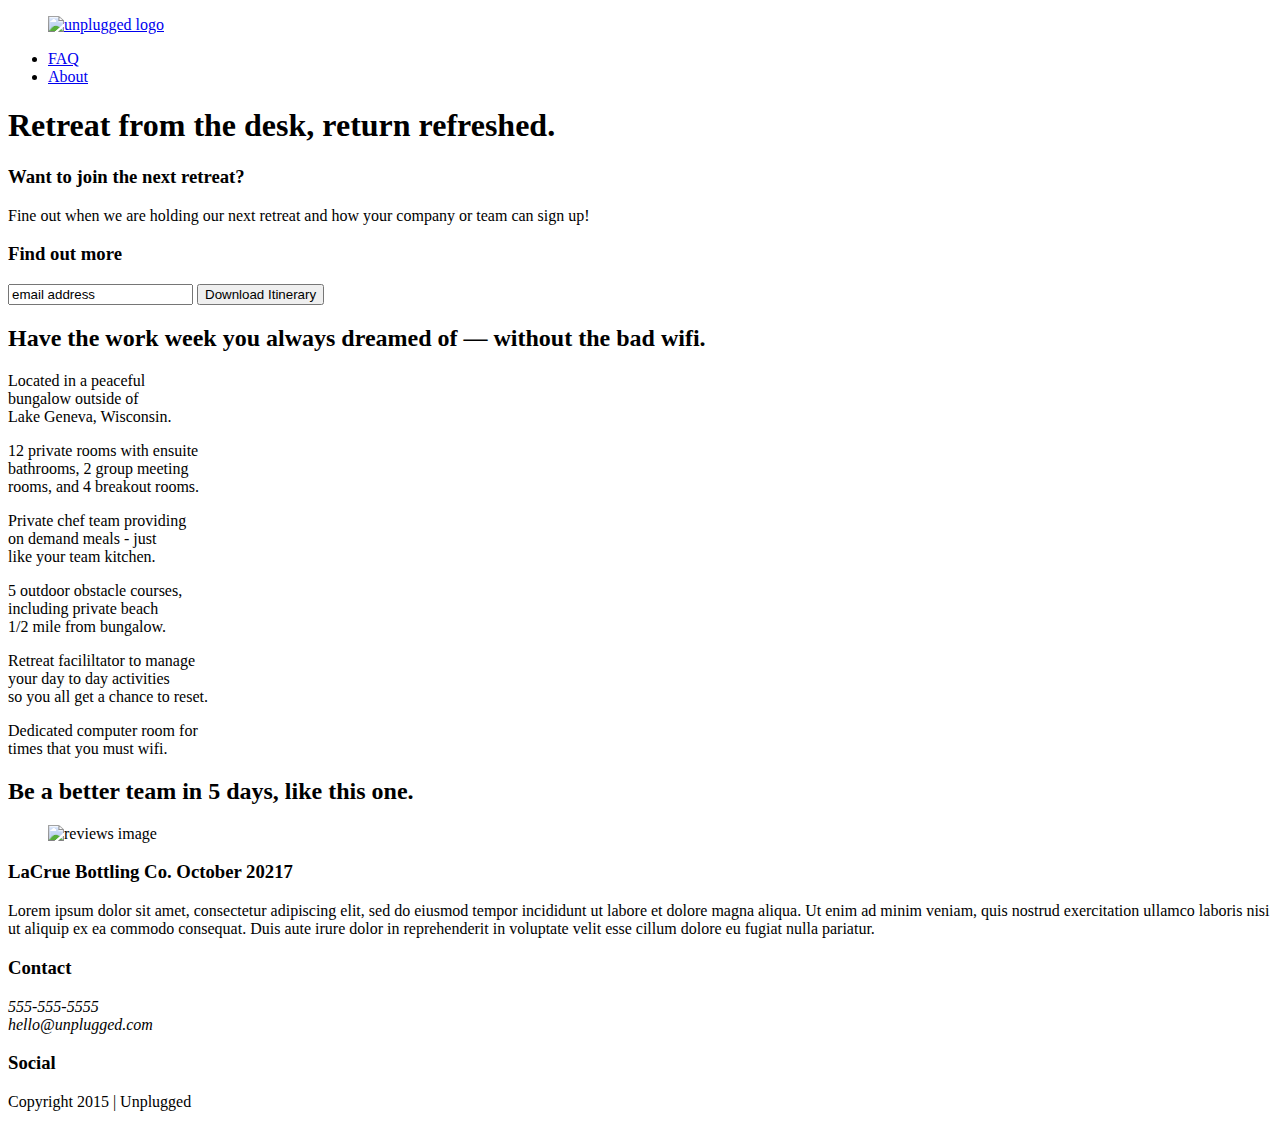
==== commit 5fa420ca: "finishing touches, fixed background on faq, fixed mission on about page" ====
--- a/index.html
+++ b/index.html
@@ -80,42 +80,59 @@
           <p class="features-items">
           <i class="fas fa-campground"></i>
           </p>
-          <p class="features-item-description">Located in a peaceful bungalow outside of Lake Geneva, Wisconsin.</p>
+          <p class="features-item-description">
+            Located in a peaceful 
+            <br>bungalow outside of 
+            <br>Lake Geneva, Wisconsin.</p>
         </article>
     <!-- bed icon -->
         <article>
           <p class="features-items">
           <i class="fas fa-bed"></i>
           </p>
-          <p class="features-item-description">12 private rooms with ensuite bathrooms, 2 group meeting rooms, and 4 breakout rooms.</p>
+          <p class="features-item-description">
+            12 private rooms with ensuite 
+            <br>bathrooms, 2 group meeting 
+            <br>rooms, and 4 breakout rooms.</p>
         </article>
     <!-- fork and knife icon -->
         <article>
           <p class="features-items">
           <i class="fas fa-utensils"></i>
           </p>
-          <p class="features-item-description">Private chef team providing on demand meals - just like your team kitchen.</p>
+          <p class="features-item-description">
+            Private chef team providing 
+            <br>on demand meals - just 
+            <br>like your team kitchen.</p>
         </article>
     <!-- foot print icon -->
         <article>
           <p class="features-items">
           <i class="fas fa-shoe-prints"></i>
           </p>
-          <p class="features-item-description">5 outdoor obstacle courses, including private beach 1/2 mile from bungalow.</p>
+          <p class="features-item-description">
+            5 outdoor obstacle courses, 
+            <br>including private beach 
+            <br>1/2 mile from bungalow.</p>
         </article>
     <!-- smile icon -->
         <article>
           <p class="features-items">
           <i class="fas fa-smile"></i>
           </p>
-          <p class="features-item-description">Retreat facililtator to manage your day to day activities so you all get a chance to reset.</p>
+          <p class="features-item-description">
+            Retreat facililtator to manage 
+            <br>your day to day activities 
+            <br>so you all get a chance to reset.</p>
         </article>
     <!-- wifi icon -->
         <article>
           <p class="features-items">
           <i class="fas fa-wifi"></i>
           </p>
-          <p class="features-item-description">Dedicated computer room for times that you must wifi.</p>
+          <p class="features-item-description">
+            Dedicated computer room for 
+            <br>times that you must wifi.</p>
         </article>
       </div>
     </div>
@@ -125,11 +142,12 @@
     <div class="content-wrapper">
       <h2>Be a better team in 5 days, like this one.</h2>
       <figure>
-        <a href="#"><img src="../unplugged-retreat-2020/img/reviews.jpg" alt="reviews image"/></a>
+        <img src="../unplugged-retreat-2020/img/reviews.jpg" alt="reviews image"/>
        </figure>
-       <h3>LaCrue Bottling Co.
-        <br>October 20217</h3>
-      <p>Lorem ipsum dolor sit amet, consectetur adipiscing elit, sed do eiusmod tempor incididunt ut labore et dolore magna aliqua. Ut enim ad minim veniam, quis nostrud exercitation ullamco laboris nisi ut aliquip ex ea commodo consequat. Duis aute irure dolor in reprehenderit in voluptate velit esse cillum dolore eu fugiat nulla pariatur.</p>
+       <h3>LaCrue Bottling Co. October 20217</h3>
+      <p>
+        Lorem ipsum dolor sit amet, consectetur adipiscing elit, sed do eiusmod tempor incididunt ut labore et dolore magna aliqua. Ut enim ad minim veniam, quis nostrud exercitation ullamco laboris nisi ut aliquip ex ea commodo consequat. Duis aute irure dolor 
+        in reprehenderit in voluptate velit esse cillum dolore eu fugiat nulla pariatur.</p>
     </div>
   </section>
 </main> <!-- main wrapper -->
